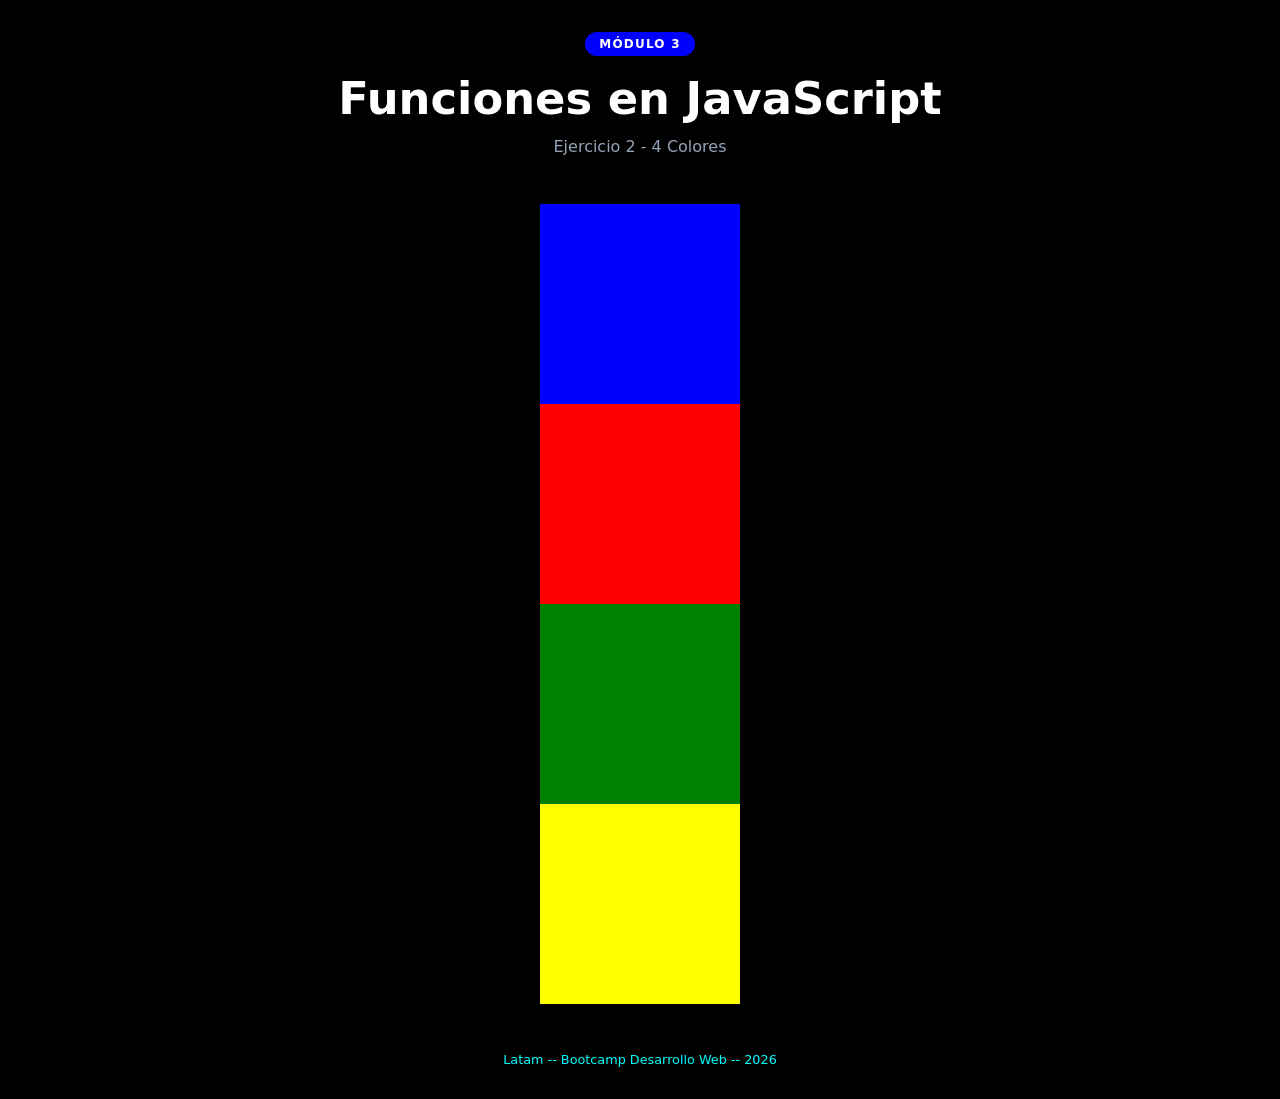
==== 4_colores.html @ 5c022138 "Desafio 3 - Funciones - V1" ====
<!DOCTYPE html>
<html lang="es">
<head>
  <meta charset="UTF-8" />
  <title>4 Colores</title>
  <link rel="stylesheet" href="./assets/css/styles.css" />
</head>
<body>
  <header>
    <div class="badge">Módulo 3</div>
    <h1>Funciones en JavaScript</h1>
    <p>Ejercicio 2 - 4 Colores</p>
  </header>

    <div id="azul" style="width:200px; height:200px; background-color: blue;"></div>
  <div id="rojo" style="width:200px; height:200px; background-color: red;"></div>
  <div id="verde" style="width:200px; height:200px; background-color: green;"></div>
  <div id="amarillo" style="width:200px; height:200px; background-color: yellow;"></div>

  <footer>Latam -- Bootcamp Desarrollo Web -- 2026</footer>
  <script src="./assets/js/script.js"></script>



  <script>
    // Se seleccionan los 4 divs por su id único
    const azul = document.getElementById('azul');
    const rojo = document.getElementById('rojo');
    const verde = document.getElementById('verde');
    const amarillo = document.getElementById('amarillo');

    // Función reutilizable que cambia el fondo del elemento clickeado a negro
    function pintarNegro(event) {
      event.target.style.backgroundColor = 'black';
    }

    // Se agrega el evento click a cada div usando addEventListener
    azul.addEventListener('click', pintarNegro);
    rojo.addEventListener('click', pintarNegro);
    verde.addEventListener('click', pintarNegro);
    amarillo.addEventListener('click', pintarNegro);
  </script>
</body>
</html>
---- assets/css/styles.css ----
*, *::before, *::after { box-sizing: border-box; margin: 0; padding: 0; }

body {
    font-family: 'Segoe UI', system-ui, sans-serif;
    background: black;
    color: white;
    min-height: 100vh;
    display: flex;
    flex-direction: column;
    align-items: center;
    justify-content: center;
    padding: 2rem;
}

header {
    text-align: center;
    margin-bottom: 3rem;
}

header .badge {
    display: inline-block;
    background-color: blue;
    color:  white;
    font-size: 0.75rem;
    font-weight: 600;
    letter-spacing: 0.1em;
    text-transform: uppercase;
    padding: 0.3rem 0.9rem;
    border-radius: 9999px;
    margin-bottom: 1rem;
}

header h1 {
    font-size: clamp(1.8rem, 4vw, 2.8rem);
    font-weight: 700;
    color: white;
    line-height: 1.2;
}

header p {
    margin-top: 0.75rem;
    color: #94a3b8;
    font-size: 1rem;
}

.grid {
    display: grid;
    grid-template-columns: repeat(auto-fit, minmax(260px, 1fr));
    gap: 1.5rem;
    width: 100%;
    max-width: 900px;
    margin: 0 auto;
    padding: 0 1rem;
}

.card {
    background: blue;
    border: 1px solid #334155;
    border-radius: 1rem;
    padding: 2rem 1.75rem;
    text-decoration: none;
    color: inherit;
    transition: transform 0.2s ease, border-color 0.2s ease, box-shadow 0.2s ease;
    display: flex;
    flex-direction: column;
    gap: 1rem;
}

.card:hover {
    transform: translateY(-4px);
    border-color: #6366f1;
    box-shadow: 0 0 0 1px #6366f1, 0 12px 32px rgba(99,102,241,0.2);
}

.card-icon {
    width: 48px;
    height: 48px;
    border-radius: 0.75rem;
    display: flex;
    align-items: center;
    justify-content: center;
    font-size: 1.5rem;
}

.card:nth-child(1) .card-icon { 
    background: rgba(59,130,246,0.15);
 }

.card:nth-child(2) .card-icon { 
    background: rgba(16,185,129,0.15); 
}

.card:nth-child(3) .card-icon { 
    background: rgba(245,158,11,0.15); 
}

.card-label {
    font-size: 0.7rem;
    letter-spacing: 0.1em;
    text-transform: uppercase;
    color: cyan;
    font-weight: bold;
}

.card h2 {
    font-size: 1.15rem;
    font-weight: 600;
    color: #f1f5f9;
    line-height: 1.3;
}

.card p {
    font-size: 0.875rem;
    color: cyan;
    line-height: 1.6;
    flex: 1;
    font-weight: bold;
}

.card-arrow {
    display: inline-block;
    padding: 10px 20px;
    background-color: #007bff;
    color: white;
    font-size: 16px;
    font-weight: bold;
    text-align: center;
    border-radius: 8px;
    border: none;
    cursor: pointer;
    transition: background-color 0.3s ease,
                transform 0.2s ease,
                box-shadow 0.2s ease;
}

.card-arrow:hover {
    background-color: #0056b3;
    transform: translateY(-2px);
    box-shadow: 0 4px 8px rgba(0, 0, 0, 0.2);
}

.card-arrow:active {
    transform: translateY(0);
    box-shadow: none;
}

footer {
    margin-top: 3rem;
    color: cyan;
    font-size: 0.8rem;
    text-align: center;
    
}
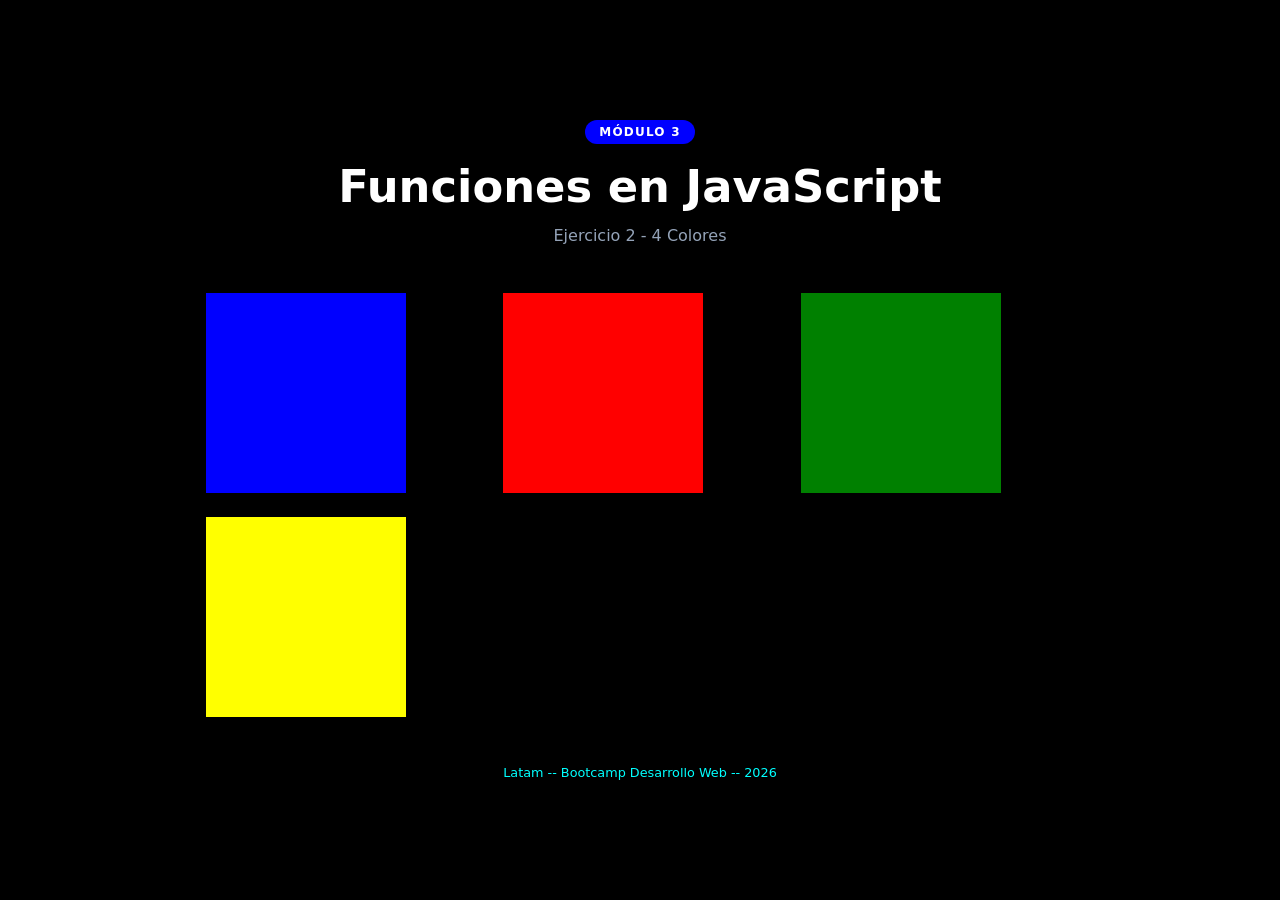
==== commit 0a7dfeed: "Funciones V4" ====
--- a/4_colores.html
+++ b/4_colores.html
@@ -12,33 +12,41 @@
     <p>Ejercicio 2 - 4 Colores</p>
   </header>
 
-    <div id="azul" style="width:200px; height:200px; background-color: blue;"></div>
-  <div id="rojo" style="width:200px; height:200px; background-color: red;"></div>
-  <div id="verde" style="width:200px; height:200px; background-color: green;"></div>
-  <div id="amarillo" style="width:200px; height:200px; background-color: yellow;"></div>
+  <div class="grid">
+    <div id="azul"
+      style="width:200px; height:200px; background-color: blue;">
+    </div>
+    <div id="rojo"  
+      style="width:200px; height:200px; background-color: red;">
+    </div>
+    <div id="verde" 
+      style="width:200px; height:200px; background-color: green;">
+    </div>
+    <div id="amarillo" 
+      style="width:200px; height:200px; background-color: yellow;">
+    </div>
+  </div>
 
   <footer>Latam -- Bootcamp Desarrollo Web -- 2026</footer>
-  <script src="./assets/js/script.js"></script>
 
+<script>
+        // Obtener los elementos
+        const azul = document.getElementById("azul");
+        const rojo = document.getElementById("rojo");
+        const verde = document.getElementById("verde");
+        const amarillo = document.getElementById("amarillo");
 
+        // Función que cambia el color a negro
+        function pintarNegro(event) {
+            event.target.style.backgroundColor = "black";
+        }
 
-  <script>
-    // Se seleccionan los 4 divs por su id único
-    const azul = document.getElementById('azul');
-    const rojo = document.getElementById('rojo');
-    const verde = document.getElementById('verde');
-    const amarillo = document.getElementById('amarillo');
+        // Agregar los eventos
+        azul.addEventListener("click", pintarNegro);
+        rojo.addEventListener("click", pintarNegro);
+        verde.addEventListener("click", pintarNegro);
+        amarillo.addEventListener("click", pintarNegro);
+    </script>
 
-    // Función reutilizable que cambia el fondo del elemento clickeado a negro
-    function pintarNegro(event) {
-      event.target.style.backgroundColor = 'black';
-    }
-
-    // Se agrega el evento click a cada div usando addEventListener
-    azul.addEventListener('click', pintarNegro);
-    rojo.addEventListener('click', pintarNegro);
-    verde.addEventListener('click', pintarNegro);
-    amarillo.addEventListener('click', pintarNegro);
-  </script>
 </body>
 </html>
--- a/assets/css/styles.css
+++ b/assets/css/styles.css
@@ -144,6 +144,13 @@
     box-shadow: none;
 }
 
+hr {
+    border: none;
+    border-top: 0px solid white;
+    margin: 5px;
+    padding: 5px;
+}
+
 footer {
     margin-top: 3rem;
     color: cyan;
@@ -152,3 +159,11 @@
     
 }
 
+button {
+    background-color: grey;
+    color: white;
+    font-size: 12px;
+    font-weight: bold;
+    margin: 5px;
+    padding: 5px;
+}
